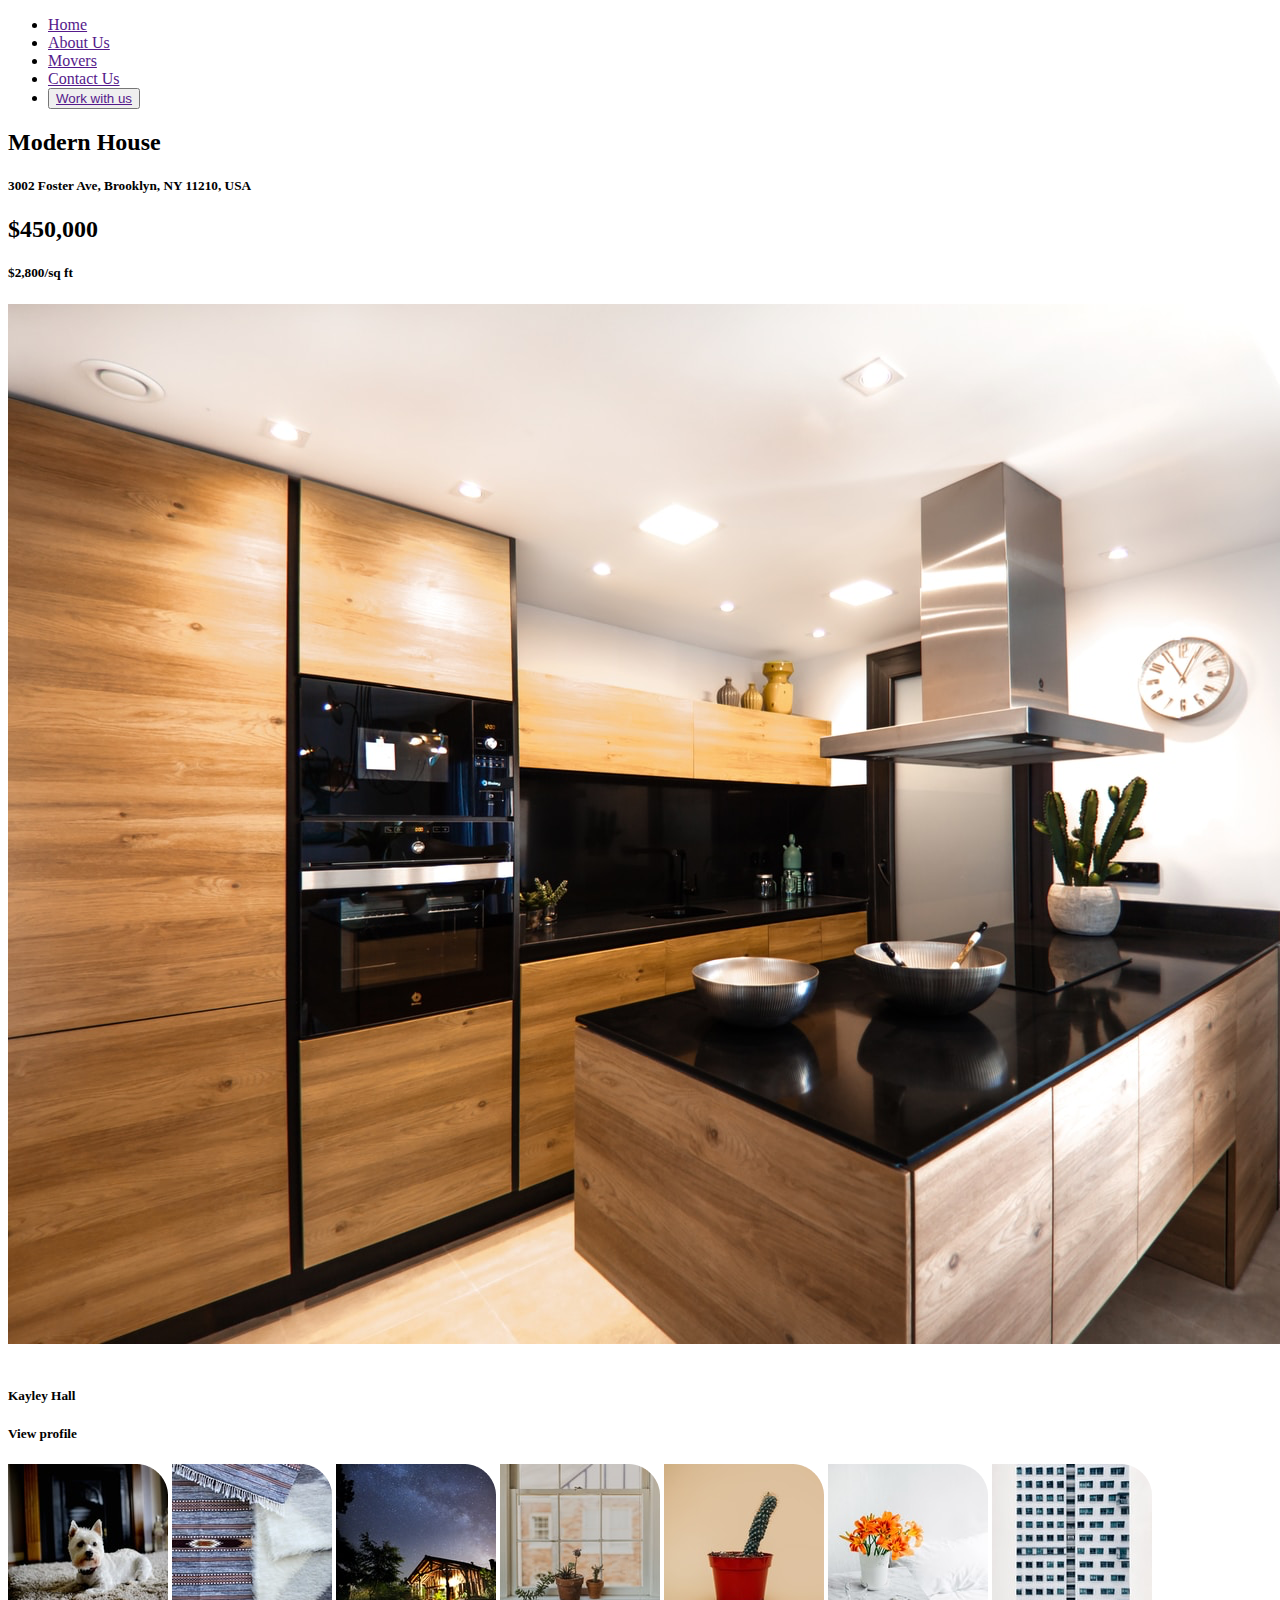
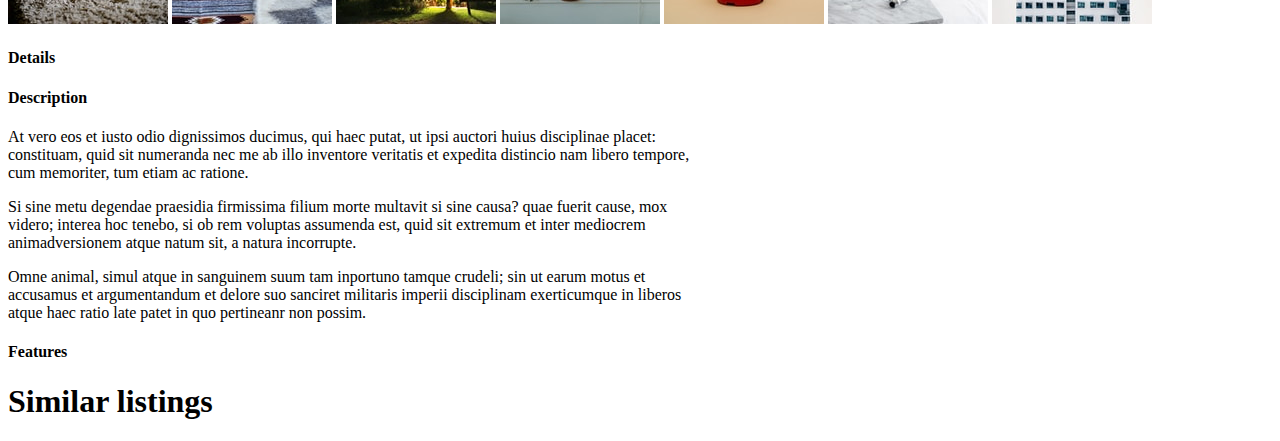
==== movers.html @ ea5f272f "add detailportion,dip, future, and similar section classes" ====
<!DOCTYPE html>
<html lang="en">
<head>
    <meta charset="UTF-8">
    <meta http-equiv="X-UA-Compatible" content="IE=edge">
    <meta name="viewport" content="width=device-width, initial-scale=1.0">
    <title>Movers</title>
    <link rel="stylesheet" href="./assets/css/index.css">
</head>
<body>
    <section class="headerSection">
    <nav>
        <ul>
            <li><a href="">Home</a></li>
            <li><a href="">About Us</a></li>
            <li><a href="">Movers</a></li>
            <li><a href="">Contact Us</a></li>
            <li><button><a href="">Work with us</a></button></li>
        </ul>
    </nav>

    <div class="header">
        <div class="house">
            <h2>Modern House</h2>
            <h5>3002 Foster Ave, Brooklyn, NY 11210, USA</h5>
        </div>

        <div class="dollars">
            <h2>$450,000</h2>
            <h5>$2,800/sq ft</h5>
        </div>
    </div>
</section>

<section class="design">
    <div class="interior">
        <img src="./assets/images/Property House.png">
    </div>

    <div class="profileData">
                <div class="profile">
                        <img src="./assets/images/profile.jpeg" alt="">
                        <div class="info">
                            <h5>Kayley Hall</h5>
                            <h5>View profile</h5>
                        </div>
                </div>

</section>

    <div class="rectangleImages">
        <img src="./assets/images/Rectangle.png" alt="">
        <img src="./assets/images/Rectangle-1.png" alt="">
        <img src="./assets/images/Rectangle-2.png" alt="">
        <img src="./assets/images/Rectangle-3.png" alt="">
        <img src="./assets/images/Rectangle-4.png" alt="">
        <img src="./assets/images/Rectangle-5.png" alt="">
        <img src="./assets/images/Rectangle-6.png" alt="">
    </div>

<section class="detailportion">
    <div class="detail">
        <h4>Details</h4>
    </div>
    <div class="icon">
        
    </div>
</section>

<section class="dip">
    <div class="descrp">
        <h4>Description</h4>
    </div>
    <div class="paragraphs">
        <p>At vero eos et iusto odio dignissimos ducimus, qui haec putat, ut ipsi auctori huius disciplinae placet:<br> constituam, quid sit numeranda nec me ab illo inventore veritatis et expedita distincio nam libero tempore,<br> cum memoriter, tum etiam ac ratione.</p>
        <p>Si sine metu degendae praesidia firmissima filium morte multavit si sine causa? quae fuerit cause, mox<br> videro; interea hoc tenebo, si ob rem voluptas assumenda est, quid sit extremum et inter mediocrem<br> animadversionem atque natum sit, a natura incorrupte.</p>
        <p>Omne animal, simul atque in sanguinem suum tam inportuno tamque crudeli; sin ut earum motus et<br> accusamus et argumentandum et delore suo sanciret militaris imperii disciplinam exerticumque in liberos<br> atque haec ratio late patet in quo pertineanr non possim.</p>
    </div>
</section>

<section class="future">
    <div class="conditioning">
        <h4>Features</h4>
    </div>
   
</section>

<section class="similar">
    <div class="listing">
        <h1>Similar listings</h1>

    </div>

</section>



</body>
</html>
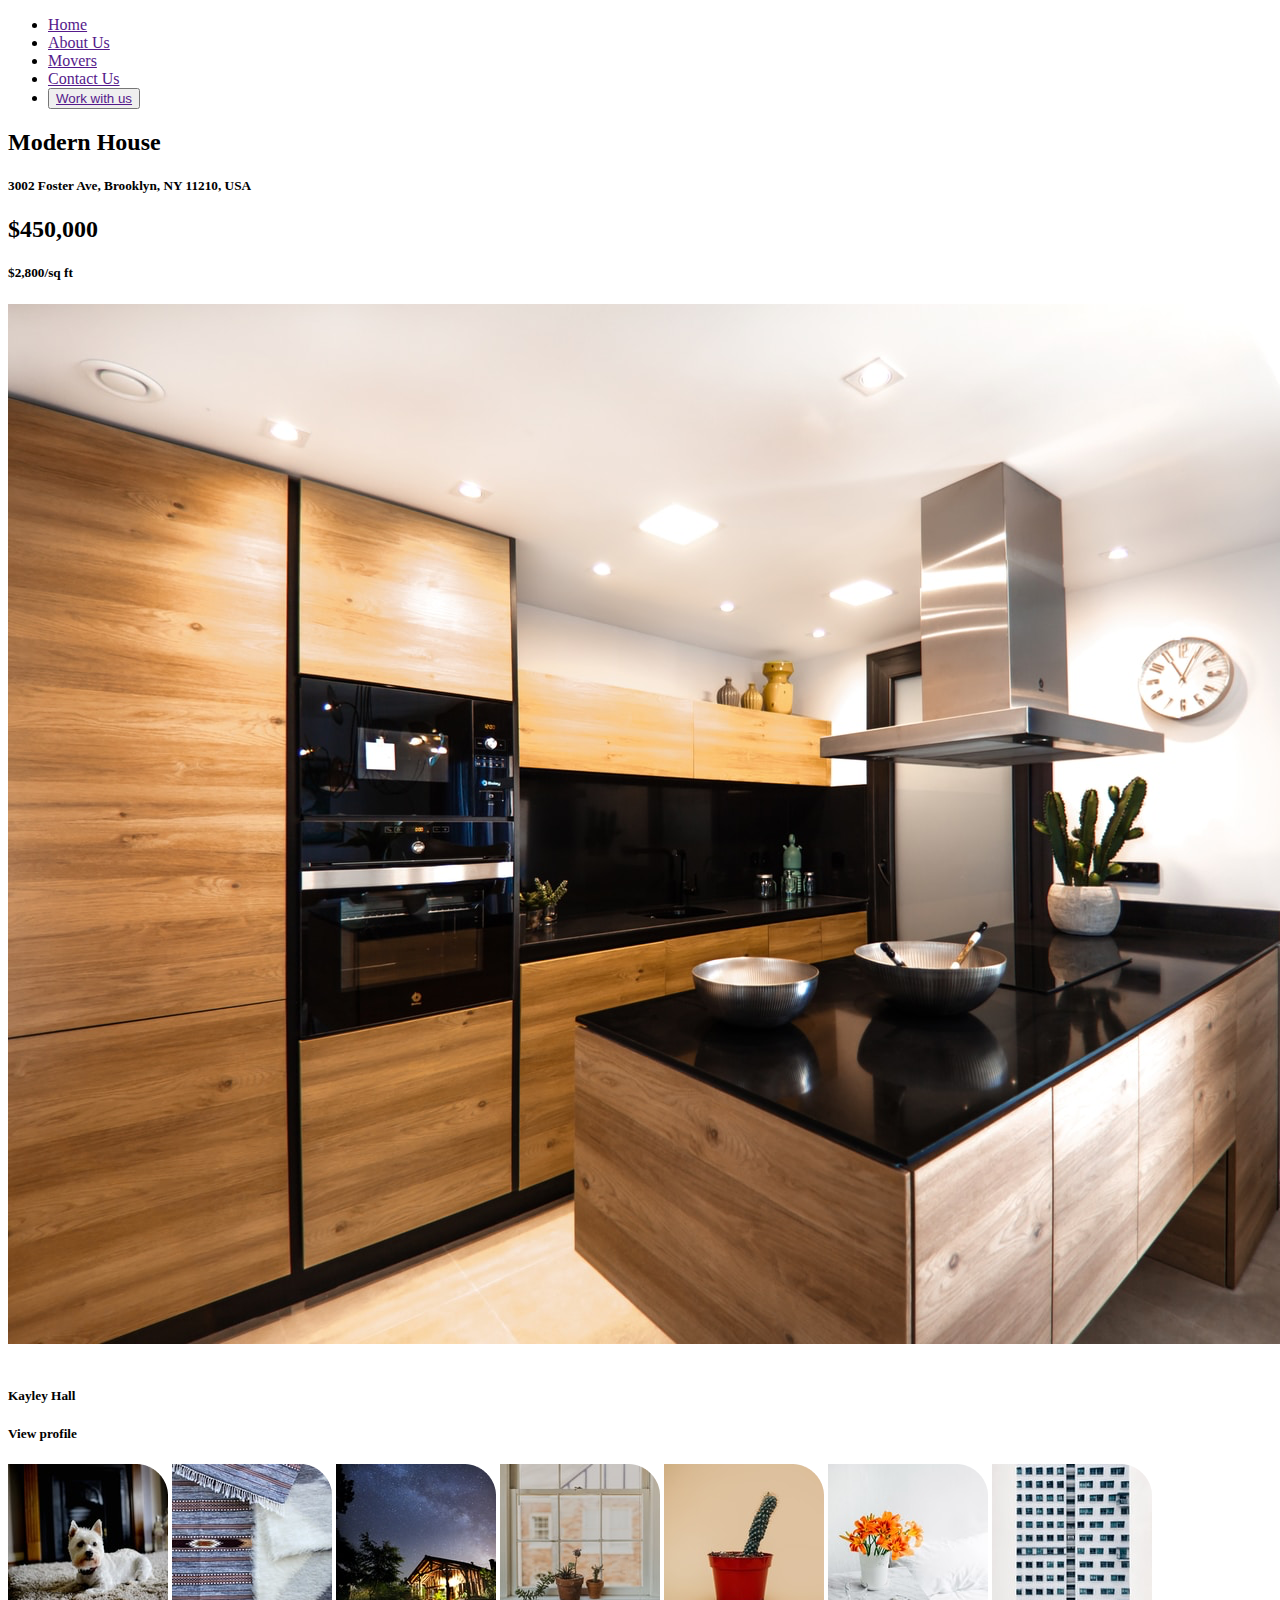
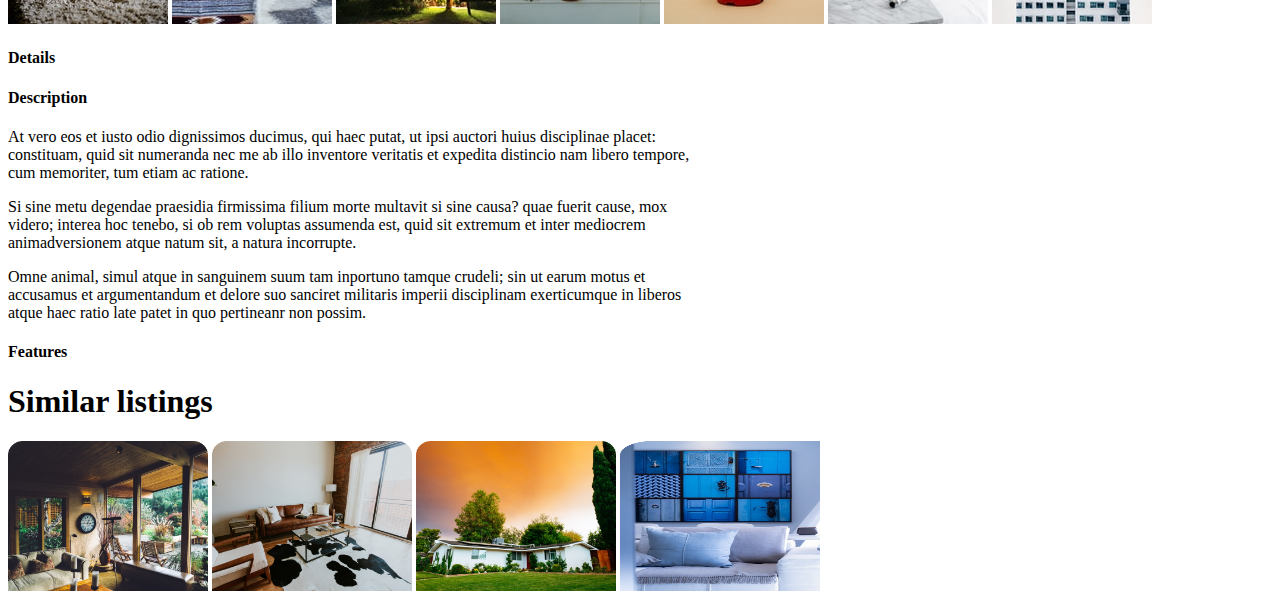
==== commit 61e6bf0f: "add class malto" ====
--- a/movers.html
+++ b/movers.html
@@ -88,12 +88,17 @@
 <section class="similar">
     <div class="listing">
         <h1>Similar listings</h1>
-
     </div>
 
 </section>
 
+<div class="malto">
+          <img src="./assets/images/Rectangle-7.png" alt="" width="200px" height="150px">
+          <img src="./assets/images/Rectangle-8.png" alt="" width="200px" height="150px">
+          <img src="./assets/images/Rectangle-9.png" alt="" width="200px" height="150px">
+          <img src="./assets/images/Rectangle-10.png" alt="" width="200px" height="150px">
 
+</div>
 
 </body>
 </html>